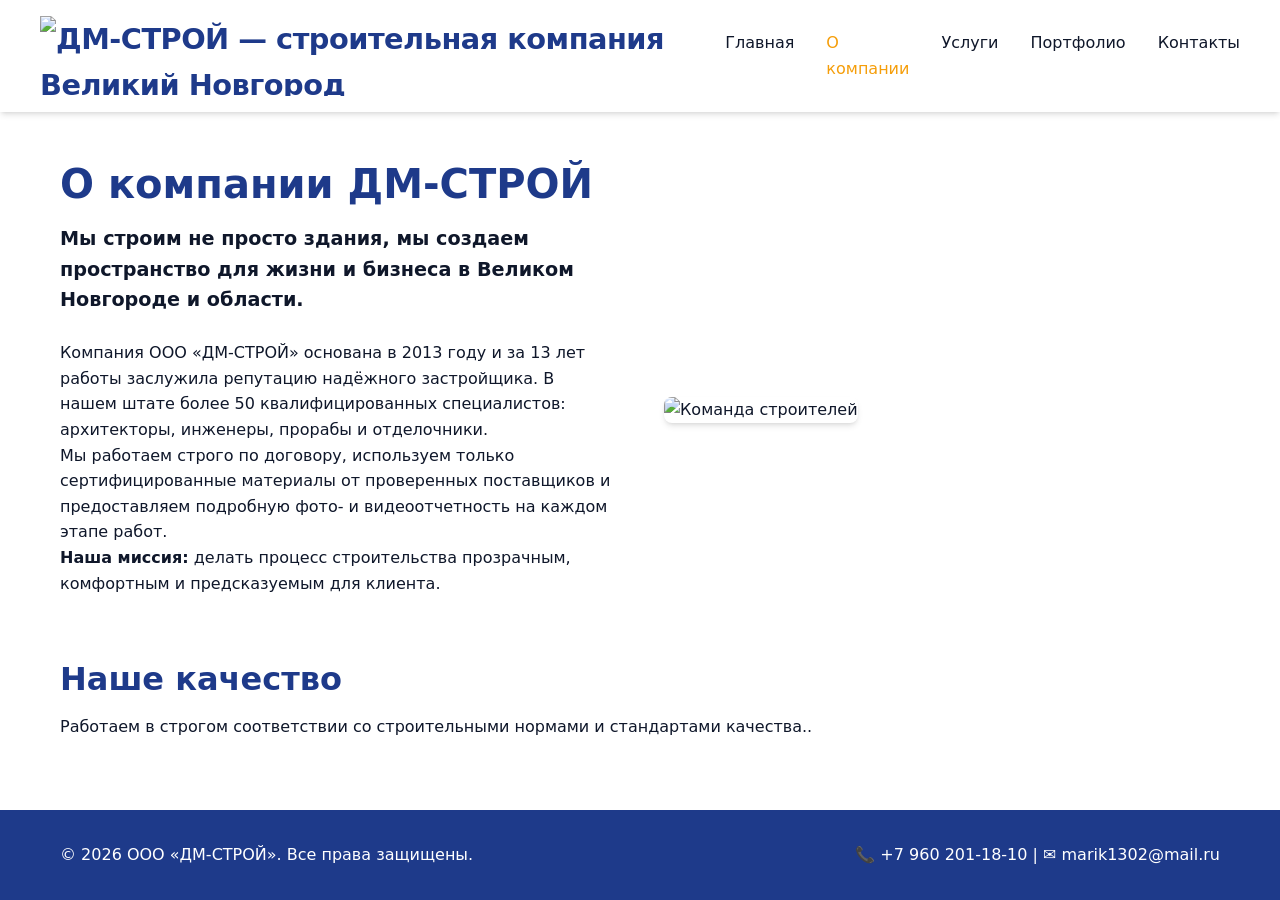
==== about.html @ 9c262db0 "Add files via upload" ====
<!DOCTYPE html>
<html lang="ru">
<head>
    <meta charset="UTF-8">
    <meta name="viewport" content="width=device-width, initial-scale=1.0">
    <title>О компании ДМ-СТРОЙ — Великий Новгород</title>
    <link rel="stylesheet" href="style.css">
    <link rel="icon" type="image/jpg" href="img/logo.jpg">
</head>
<body>
    <header class="site-header">
        <div class="container header-inner">
            <a href="index.html" class="logo">
                <img src="img/logo.jpg" alt="ДМ-СТРОЙ — строительная компания Великий Новгород" style="height: 80px; width: auto;">
            </a>
            <button class="menu-toggle" aria-label="Меню">☰</button>
            <ul class="nav-menu">
                <li><a href="index.html">Главная</a></li>
                <li><a href="about.html">О компании</a></li>
                <li><a href="services.html">Услуги</a></li>
                <li><a href="portfolio.html">Портфолио</a></li>
                <li><a href="contact.html">Контакты</a></li>
            </ul>
        </div>
    </header>

    <main>
        <div class="container">
            <h1>О компании ДМ-СТРОЙ</h1>
            <div class="about-content">
                <div>
                    <p style="font-size: 1.2rem; margin-bottom: 1.5rem;"><strong>Мы строим не просто здания, мы создаем пространство для жизни и бизнеса в Великом Новгороде и области.</strong></p>
                    <p>Компания ООО «ДМ-СТРОЙ» основана в 2013 году и за 13 лет работы заслужила репутацию надёжного застройщика. В нашем штате более 50 квалифицированных специалистов: архитекторы, инженеры, прорабы и отделочники.</p>
                    <p>Мы работаем строго по договору, используем только сертифицированные материалы от проверенных поставщиков и предоставляем подробную фото- и видеоотчетность на каждом этапе работ.</p>
                    <p><strong>Наша миссия:</strong> делать процесс строительства прозрачным, комфортным и предсказуемым для клиента.</p>
                </div>
                <div>
                    <img src="https://placehold.co/600x400/1e3a8a/white?text=Команда+ДМ-СТРОЙ" alt="Команда строителей" style="width: 100%; border-radius: var(--border-radius); box-shadow: var(--box-shadow);">
                </div>
            </div>
            
            <section style="margin-top: 4rem;">
                <h2>Наше качество</h2>
                <p>Работаем в строгом соответствии со строительными нормами и стандартами качества..</p>
            </section>
        </div>
    </main>

    <footer class="site-footer">
        <div class="container footer-inner">
            <p>&copy; 2026 ООО «ДМ-СТРОЙ». Все права защищены.</p>
            <p>📞 +7 960 201-18-10 | ✉️ marik1302@mail.ru</p>
        </div>
    </footer>

    <script src="script.js"></script>
</body>
</html>
---- style.css ----
/* style.css - Основные стили строительной компании */

:root {
    --primary: #1e3a8a; /* Темно-синий, ассоциируется с надежностью */
    --secondary: #f59e0b; /* Янтарный - акцентный цвет */
    --light: #f8fafc;
    --dark: #0f172a;
    --gray: #64748b;
    --border-radius: 8px;
    --box-shadow: 0 4px 6px -1px rgb(0 0 0 / 0.1), 0 2px 4px -2px rgb(0 0 0 / 0.1);
}

* {
    margin: 0;
    padding: 0;
    box-sizing: border-box;
}

body {
    font-family: 'Inter', system-ui, -apple-system, sans-serif;
    line-height: 1.6;
    color: var(--dark);
    background-color: #ffffff;
    display: flex;
    flex-direction: column;
    min-height: 100vh;
}

/* Типографика */
h1, h2, h3 {
    font-weight: 700;
    line-height: 1.2;
    margin-bottom: 1rem;
    color: var(--primary);
}

h1 { font-size: 2.5rem; }
h2 { font-size: 2rem; }
h3 { font-size: 1.5rem; }

a {
    text-decoration: none;
    color: inherit;
}

.container {
    max-width: 1200px;
    margin: 0 auto;
    padding: 0 20px;
}

/* Шапка */
.site-header {
    background: white;
    box-shadow: var(--box-shadow);
    position: sticky;
    top: 0;
    z-index: 100;
}

.header-inner {
    display: flex;
    justify-content: space-between;
    align-items: center;
    padding: 1rem 0;
}

.logo {
    font-size: 1.8rem;
    font-weight: 800;
    color: var(--primary);
    letter-spacing: -0.5px;
}

.logo span {
    color: var(--secondary);
}

/* Если логотип — изображение */
.logo img {
    display: block;
    height: 80px;
    width: auto;
}

.nav-menu {
    display: flex;
    gap: 2rem;
    list-style: none;
}

.nav-menu a {
    font-weight: 500;
    transition: color 0.2s;
}

.nav-menu a:hover,
.nav-menu a.active {
    color: var(--secondary);
}

.menu-toggle {
    display: none;
    background: none;
    border: 1px solid var(--gray);
    padding: 0.5rem 1rem;
    border-radius: var(--border-radius);
    cursor: pointer;
    font-size: 1.2rem;
}

/* Основной контент */
main {
    flex: 1;
    padding: 3rem 0;
}

/* Кнопки */
.btn {
    display: inline-block;
    padding: 0.8rem 1.8rem;
    border-radius: var(--border-radius);
    font-weight: 600;
    transition: all 0.2s;
    border: none;
    cursor: pointer;
    text-align: center;
}

.btn-primary {
    background: var(--secondary);
    color: var(--dark);
}

.btn-primary:hover {
    background: #d97706;
    transform: translateY(-2px);
    box-shadow: var(--box-shadow);
}

.btn-outline {
    background: transparent;
    border: 2px solid var(--primary);
    color: var(--primary);
}

.btn-outline:hover {
    background: var(--primary);
    color: white;
}

/* Карточки (общие) */
.card-grid {
    display: grid;
    grid-template-columns: repeat(auto-fit, minmax(280px, 1fr));
    gap: 2rem;
    margin-top: 2rem;
}

.card {
    background: white;
    border-radius: var(--border-radius);
    box-shadow: var(--box-shadow);
    overflow: hidden;
    transition: transform 0.2s;
}

.card:hover {
    transform: translateY(-5px);
}

.card img {
    width: 100%;
    height: 220px;
    object-fit: cover;
    background: #e2e8f0;
}

.card-content {
    padding: 1.5rem;
}

/* Специфические стили для карточек портфолио (оверлей) */
.portfolio-card {
    position: relative;
    overflow: hidden;
    border-radius: var(--border-radius);
    box-shadow: var(--box-shadow);
    background: #000;
}

.portfolio-card .card-image {
    position: relative;
    width: 100%;
    padding-bottom: 75%; /* Соотношение 4:3 */
    overflow: hidden;
}

.portfolio-card .card-image img {
    position: absolute;
    top: 0;
    left: 0;
    width: 100%;
    height: 100%;
    object-fit: cover;
    transition: transform 0.3s ease;
}

.portfolio-card:hover .card-image img {
    transform: scale(1.05);
}

.portfolio-card .card-overlay {
    position: absolute;
    bottom: 0;
    left: 0;
    right: 0;
    background: linear-gradient(to top, rgba(0,0,0,0.8) 0%, rgba(0,0,0,0) 100%);
    color: white;
    padding: 20px 15px 15px;
    text-align: left;
}

.portfolio-card .card-overlay h3 {
    color: white;
    margin-bottom: 5px;
    font-size: 1.3rem;
    line-height: 1.3;
}

.portfolio-card .card-overlay p {
    margin: 0;
    font-size: 0.9rem;
    opacity: 0.9;
}

/* Футер */
.site-footer {
    background: var(--primary);
    color: white;
    padding: 2rem 0;
    margin-top: auto;
}

.footer-inner {
    display: flex;
    justify-content: space-between;
    align-items: center;
}

/* Адаптивность */
@media (max-width: 768px) {
    h1 { font-size: 2rem; }
    h2 { font-size: 1.6rem; }
    
    .header-inner {
        flex-wrap: wrap;
    }
    
    .menu-toggle {
        display: block;
    }
    
    .nav-menu {
        display: none;
        width: 100%;
        flex-direction: column;
        gap: 1rem;
        padding: 1rem 0;
        text-align: center;
    }
    
    .nav-menu.active {
        display: flex;
    }
    
    .footer-inner {
        flex-direction: column;
        text-align: center;
        gap: 1rem;
    }

    .portfolio-card .card-overlay h3 {
        font-size: 1.1rem;
    }
}

/* Стили для hero и about-content (оставлены для совместимости) */
.hero {
    background: linear-gradient(135deg, var(--primary) 0%, #2563eb 100%);
    color: white;
    padding: 4rem 2rem;
    border-radius: var(--border-radius);
    margin-bottom: 3rem;
    text-align: center;
}

.hero h1 {
    color: white;
}

.about-content {
    display: grid;
    grid-template-columns: 1fr 1fr;
    gap: 3rem;
    align-items: center;
}

.contact-form {
    max-width: 600px;
    margin: 0 auto;
    display: flex;
    flex-direction: column;
    gap: 1rem;
}

.contact-form input,
.contact-form textarea {
    padding: 0.8rem;
    border: 1px solid #cbd5e1;
    border-radius: var(--border-radius);
    font-family: inherit;
}

.contact-form button {
    align-self: flex-start;
}
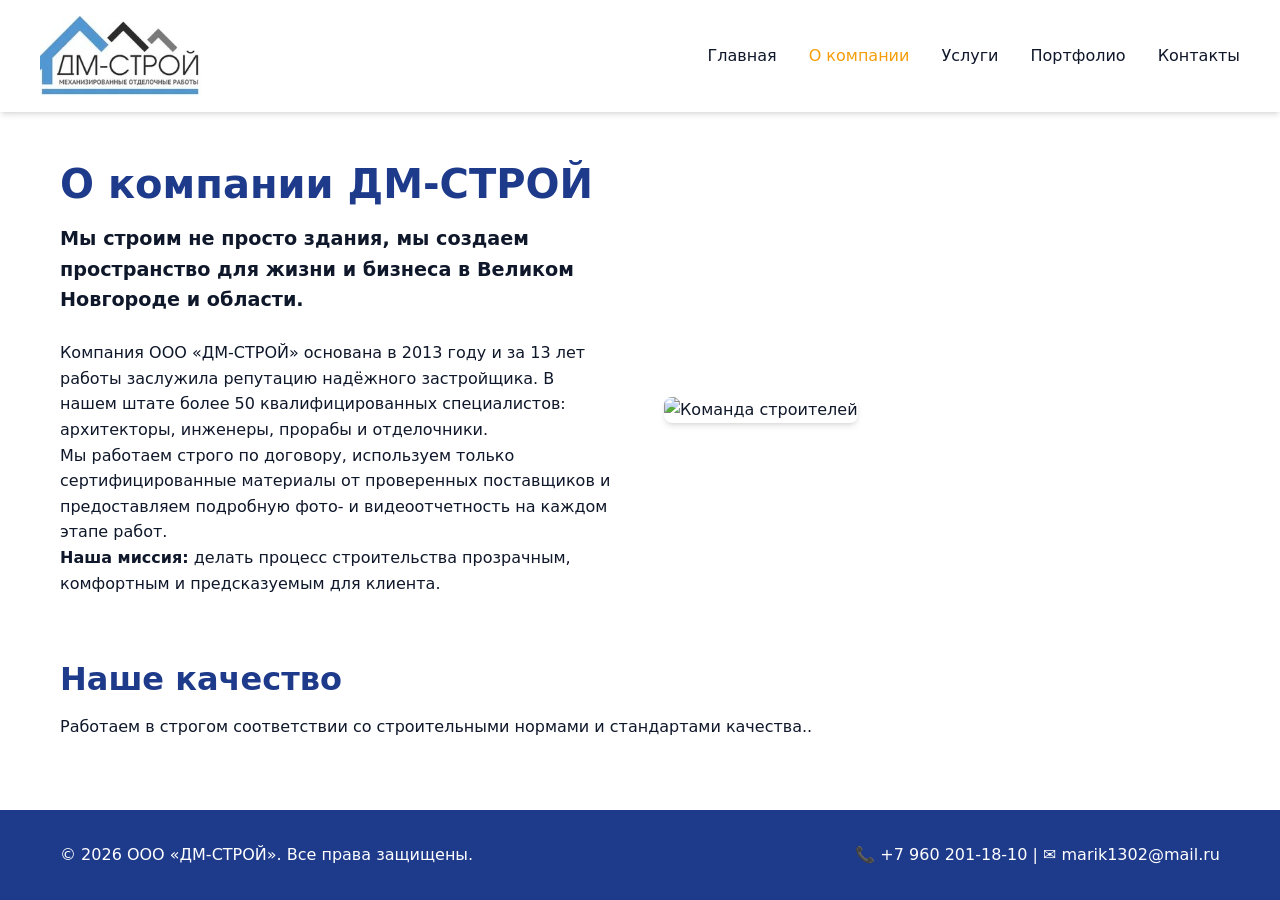
==== commit b8e04ed8: "Update about.html" ====
--- a/about.html
+++ b/about.html
@@ -5,7 +5,7 @@
     <meta name="viewport" content="width=device-width, initial-scale=1.0">
     <title>О компании ДМ-СТРОЙ — Великий Новгород</title>
     <link rel="stylesheet" href="style.css">
-    <link rel="icon" type="image/jpg" href="img/logo.jpg">
+    <link rel="icon" type="image/x-icon" href="img/favicon.ico">
 </head>
 <body>
     <header class="site-header">
@@ -55,4 +55,4 @@
 
     <script src="script.js"></script>
 </body>
-</html>+</html>
